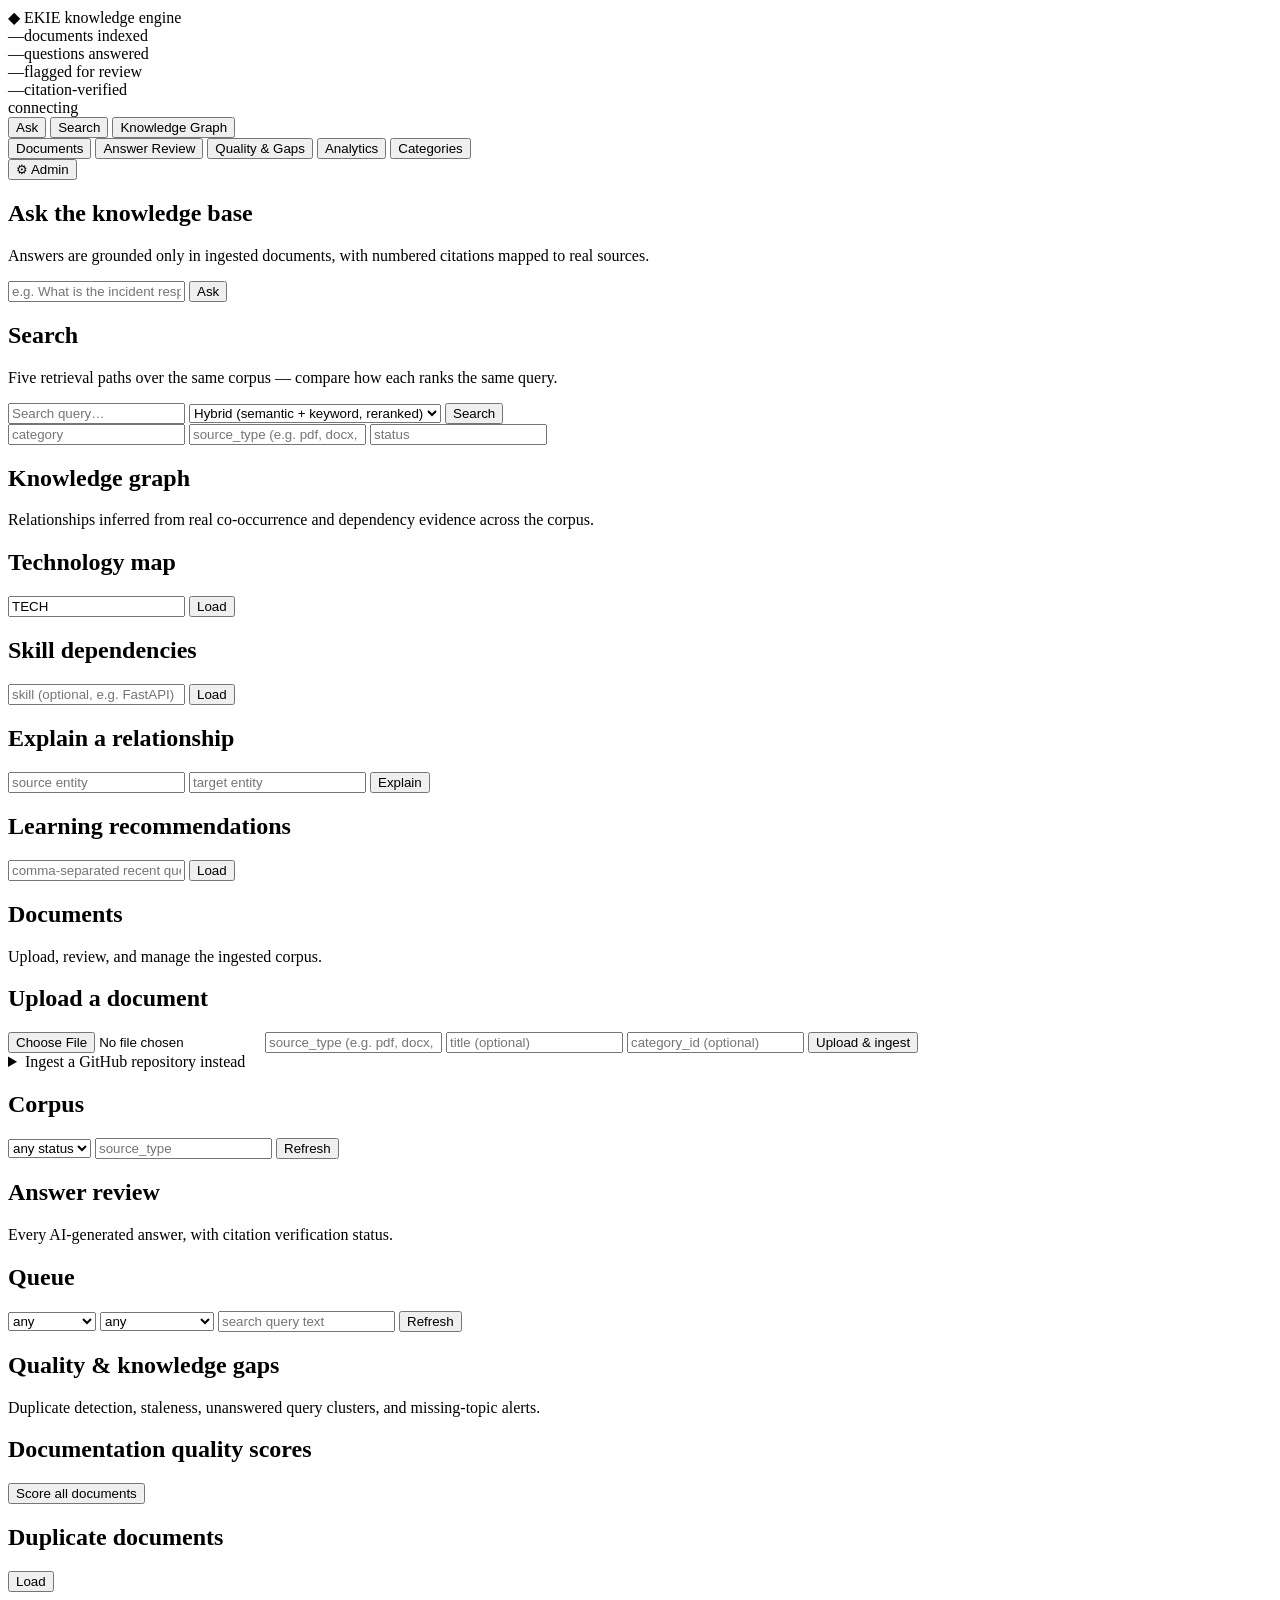
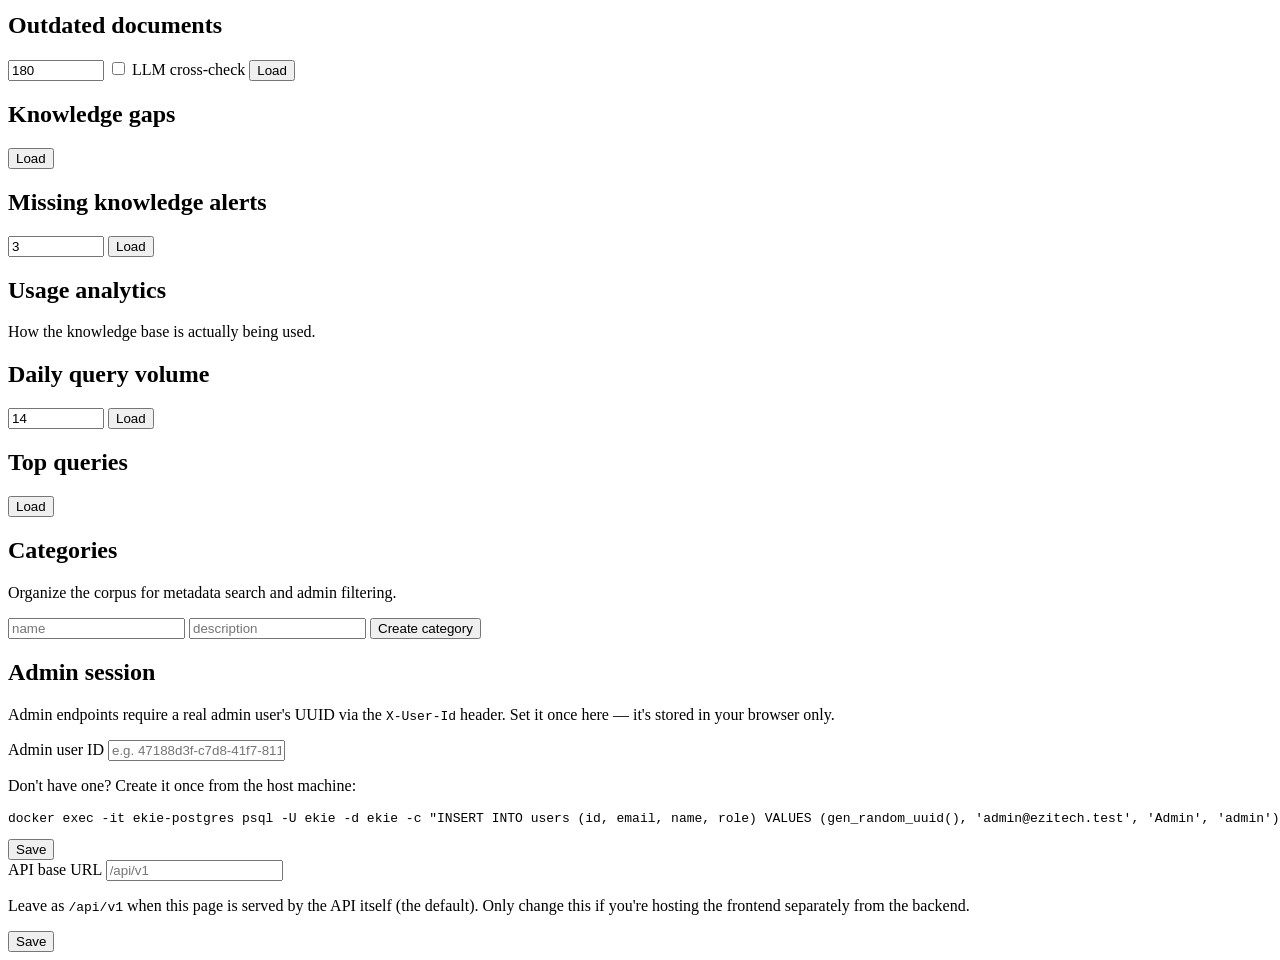
==== frontend/index.html @ c3d0c143 "feat: add frontend — single-page admin/search/ask UI, served by the API New frontend/ directory: pla" ====
<!doctype html>
<html lang="en">
<head>
<meta charset="utf-8">
<meta name="viewport" content="width=device-width, initial-scale=1">
<title>EKIE — Enterprise Knowledge Intelligence Engine</title>
<link rel="icon" href="data:,">
<link rel="preconnect" href="https://fonts.googleapis.com">
<link href="https://fonts.googleapis.com/css2?family=IBM+Plex+Mono:wght@400;500;600;700&family=IBM+Plex+Sans:wght@400;500;600&display=swap" rel="stylesheet">
<link rel="stylesheet" href="/app.css">
</head>
<body>

<div class="signal-bar" id="signalBar">
  <div class="signal-brand">
    <span class="signal-brand-mark">◆</span>
    <span>EKIE</span>
    <span class="signal-brand-sub">knowledge engine</span>
  </div>
  <div class="signal-readouts" id="signalReadouts">
    <div class="signal-item"><span class="signal-value" data-signal="docs">—</span><span class="signal-label">documents indexed</span></div>
    <div class="signal-item"><span class="signal-value" data-signal="queries">—</span><span class="signal-label">questions answered</span></div>
    <div class="signal-item"><span class="signal-value" data-signal="flagged">—</span><span class="signal-label">flagged for review</span></div>
    <div class="signal-item"><span class="signal-value" data-signal="verified">—</span><span class="signal-label">citation-verified</span></div>
  </div>
  <div class="signal-status" id="apiStatus"><span class="dot"></span><span class="status-text">connecting</span></div>
</div>

<nav class="tabnav" id="tabnav">
  <button class="tab active" data-tab="ask">Ask</button>
  <button class="tab" data-tab="search">Search</button>
  <button class="tab" data-tab="graph">Knowledge Graph</button>
  <div class="tab-divider"></div>
  <button class="tab" data-tab="documents">Documents</button>
  <button class="tab" data-tab="answers">Answer Review</button>
  <button class="tab" data-tab="quality">Quality &amp; Gaps</button>
  <button class="tab" data-tab="analytics">Analytics</button>
  <button class="tab" data-tab="categories">Categories</button>
  <div class="tab-divider"></div>
  <button class="tab tab-settings" data-tab="settings">⚙ Admin</button>
</nav>

<main id="app">

  <!-- ASK -->
  <section class="panel active" id="panel-ask">
    <div class="panel-head">
      <h1>Ask the knowledge base</h1>
      <p class="panel-sub">Answers are grounded only in ingested documents, with numbered citations mapped to real sources.</p>
    </div>
    <form id="askForm" class="ask-form">
      <input type="text" id="askInput" placeholder="e.g. What is the incident response procedure for a SEV-1?" autocomplete="off" required>
      <button type="submit" class="btn btn-primary">Ask</button>
    </form>
    <div id="askThread" class="ask-thread"></div>
  </section>

  <!-- SEARCH -->
  <section class="panel" id="panel-search">
    <div class="panel-head">
      <h1>Search</h1>
      <p class="panel-sub">Five retrieval paths over the same corpus — compare how each ranks the same query.</p>
    </div>
    <form id="searchForm" class="search-form">
      <input type="text" id="searchInput" placeholder="Search query…" autocomplete="off" required>
      <select id="searchMode">
        <option value="hybrid">Hybrid (semantic + keyword, reranked)</option>
        <option value="semantic">Semantic</option>
        <option value="keyword">Keyword (full-text)</option>
        <option value="metadata">Metadata filter</option>
        <option value="context-aware">Context-aware</option>
      </select>
      <button type="submit" class="btn btn-primary">Search</button>
    </form>
    <div id="metadataFilters" class="metadata-filters hidden">
      <input type="text" id="metaCategory" placeholder="category">
      <input type="text" id="metaSourceType" placeholder="source_type (e.g. pdf, docx, markdown)">
      <input type="text" id="metaStatus" placeholder="status">
    </div>
    <div id="searchMeta" class="search-meta"></div>
    <div id="searchResults" class="results-list"></div>
  </section>

  <!-- GRAPH -->
  <section class="panel" id="panel-graph">
    <div class="panel-head">
      <h1>Knowledge graph</h1>
      <p class="panel-sub">Relationships inferred from real co-occurrence and dependency evidence across the corpus.</p>
    </div>
    <div class="graph-grid">
      <div class="card">
        <h2>Technology map</h2>
        <div class="inline-controls">
          <input type="text" id="techLabelInput" value="TECH" placeholder="entity_label">
          <button class="btn btn-ghost" id="loadTechMap">Load</button>
        </div>
        <div id="techMapOut" class="graph-out"></div>
      </div>
      <div class="card">
        <h2>Skill dependencies</h2>
        <div class="inline-controls">
          <input type="text" id="skillInput" placeholder="skill (optional, e.g. FastAPI)">
          <button class="btn btn-ghost" id="loadSkills">Load</button>
        </div>
        <div id="skillsOut" class="graph-out"></div>
      </div>
      <div class="card">
        <h2>Explain a relationship</h2>
        <div class="inline-controls">
          <input type="text" id="relSource" placeholder="source entity">
          <input type="text" id="relTarget" placeholder="target entity">
          <button class="btn btn-ghost" id="loadExplain">Explain</button>
        </div>
        <div id="explainOut" class="graph-out"></div>
      </div>
      <div class="card">
        <h2>Learning recommendations</h2>
        <div class="inline-controls">
          <input type="text" id="learnHistory" placeholder="comma-separated recent queries">
          <button class="btn btn-ghost" id="loadLearning">Load</button>
        </div>
        <div id="learningOut" class="graph-out"></div>
      </div>
    </div>
  </section>

  <!-- DOCUMENTS (admin) -->
  <section class="panel" id="panel-documents">
    <div class="panel-head">
      <h1>Documents</h1>
      <p class="panel-sub">Upload, review, and manage the ingested corpus.</p>
    </div>

    <div class="card">
      <h2>Upload a document</h2>
      <form id="uploadForm" class="upload-form">
        <input type="file" id="uploadFile" required>
        <input type="text" id="uploadSourceType" placeholder="source_type (e.g. pdf, docx, markdown, code…)" required>
        <input type="text" id="uploadTitle" placeholder="title (optional)">
        <input type="text" id="uploadCategoryId" placeholder="category_id (optional)">
        <button type="submit" class="btn btn-primary">Upload &amp; ingest</button>
      </form>
      <div id="uploadResult" class="inline-result"></div>
      <details class="github-ingest">
        <summary>Ingest a GitHub repository instead</summary>
        <form id="githubForm" class="upload-form">
          <input type="text" id="ghUrl" placeholder="https://github.com/owner/repo" required>
          <input type="text" id="ghToken" placeholder="access token (private repos only)">
          <button type="submit" class="btn btn-ghost">Ingest repo</button>
        </form>
        <div id="githubResult" class="inline-result"></div>
      </details>
    </div>

    <div class="card">
      <div class="card-head-row">
        <h2>Corpus</h2>
        <div class="inline-controls">
          <select id="docStatusFilter">
            <option value="">any status</option>
            <option value="pending">pending</option>
            <option value="approved">approved</option>
            <option value="rejected">rejected</option>
            <option value="stale">stale</option>
          </select>
          <input type="text" id="docSourceTypeFilter" placeholder="source_type">
          <button class="btn btn-ghost" id="reloadDocs">Refresh</button>
        </div>
      </div>
      <div id="docsTable" class="data-table"></div>
    </div>

    <div id="docDetail" class="drawer hidden"></div>
  </section>

  <!-- ANSWERS (admin) -->
  <section class="panel" id="panel-answers">
    <div class="panel-head">
      <h1>Answer review</h1>
      <p class="panel-sub">Every AI-generated answer, with citation verification status.</p>
    </div>
    <div class="card">
      <div class="card-head-row">
        <h2>Queue</h2>
        <div class="inline-controls">
          <select id="ansFlaggedFilter">
            <option value="">any</option>
            <option value="true">flagged</option>
            <option value="false">not flagged</option>
          </select>
          <select id="ansReviewedFilter">
            <option value="">any</option>
            <option value="false">awaiting review</option>
            <option value="true">reviewed</option>
          </select>
          <input type="text" id="ansSearchFilter" placeholder="search query text">
          <button class="btn btn-ghost" id="reloadAnswers">Refresh</button>
        </div>
      </div>
      <div id="answersTable" class="data-table"></div>
    </div>
    <div id="ansDetail" class="drawer hidden"></div>
  </section>

  <!-- QUALITY -->
  <section class="panel" id="panel-quality">
    <div class="panel-head">
      <h1>Quality &amp; knowledge gaps</h1>
      <p class="panel-sub">Duplicate detection, staleness, unanswered query clusters, and missing-topic alerts.</p>
    </div>
    <div class="quality-grid">
      <div class="card">
        <div class="card-head-row"><h2>Documentation quality scores</h2>
          <button class="btn btn-ghost" id="runScoreAll">Score all documents</button>
        </div>
        <div id="scoresOut" class="data-table"></div>
      </div>
      <div class="card">
        <div class="card-head-row"><h2>Duplicate documents</h2>
          <button class="btn btn-ghost" id="loadDuplicates">Load</button>
        </div>
        <div id="duplicatesOut" class="data-table"></div>
      </div>
      <div class="card">
        <div class="card-head-row"><h2>Outdated documents</h2>
          <div class="inline-controls">
            <input type="number" id="staleDays" value="180" style="width:5.5rem">
            <label class="checkbox-label"><input type="checkbox" id="llmCrossCheck"> LLM cross-check</label>
            <button class="btn btn-ghost" id="loadOutdated">Load</button>
          </div>
        </div>
        <div id="outdatedOut" class="data-table"></div>
      </div>
      <div class="card">
        <div class="card-head-row"><h2>Knowledge gaps</h2>
          <button class="btn btn-ghost" id="loadGaps">Load</button>
        </div>
        <div id="gapsOut" class="data-table"></div>
      </div>
      <div class="card span-2">
        <div class="card-head-row"><h2>Missing knowledge alerts</h2>
          <div class="inline-controls">
            <input type="number" id="minMentions" value="3" style="width:5.5rem">
            <button class="btn btn-ghost" id="loadMissing">Load</button>
          </div>
        </div>
        <div id="missingOut" class="data-table"></div>
      </div>
    </div>
  </section>

  <!-- ANALYTICS -->
  <section class="panel" id="panel-analytics">
    <div class="panel-head">
      <h1>Usage analytics</h1>
      <p class="panel-sub">How the knowledge base is actually being used.</p>
    </div>
    <div class="card">
      <div id="analyticsSummary" class="stat-grid"></div>
    </div>
    <div class="card">
      <div class="card-head-row"><h2>Daily query volume</h2>
        <div class="inline-controls">
          <input type="number" id="daysInput" value="14" style="width:5.5rem">
          <button class="btn btn-ghost" id="loadTimeseries">Load</button>
        </div>
      </div>
      <div id="timeseriesChart" class="chart"></div>
    </div>
    <div class="card">
      <div class="card-head-row"><h2>Top queries</h2>
        <button class="btn btn-ghost" id="loadTopQueries">Load</button>
      </div>
      <div id="topQueriesOut" class="data-table"></div>
    </div>
  </section>

  <!-- CATEGORIES -->
  <section class="panel" id="panel-categories">
    <div class="panel-head">
      <h1>Categories</h1>
      <p class="panel-sub">Organize the corpus for metadata search and admin filtering.</p>
    </div>
    <div class="card">
      <form id="categoryForm" class="upload-form">
        <input type="text" id="catName" placeholder="name" required>
        <input type="text" id="catDesc" placeholder="description">
        <button type="submit" class="btn btn-primary">Create category</button>
      </form>
    </div>
    <div class="card">
      <div id="categoriesOut" class="data-table"></div>
    </div>
  </section>

  <!-- SETTINGS -->
  <section class="panel" id="panel-settings">
    <div class="panel-head">
      <h1>Admin session</h1>
      <p class="panel-sub">Admin endpoints require a real admin user's UUID via the <code>X-User-Id</code> header. Set it once here — it's stored in your browser only.</p>
    </div>
    <div class="card settings-card">
      <label for="adminIdInput">Admin user ID</label>
      <input type="text" id="adminIdInput" placeholder="e.g. 47188d3f-c7d8-41f7-8116-7f97ed0245f3">
      <p class="hint">Don't have one? Create it once from the host machine:</p>
      <pre class="code-block">docker exec -it ekie-postgres psql -U ekie -d ekie -c "INSERT INTO users (id, email, name, role) VALUES (gen_random_uuid(), 'admin@ezitech.test', 'Admin', 'admin') RETURNING id;"</pre>
      <button class="btn btn-primary" id="saveAdminId">Save</button>
      <div id="settingsSaved" class="inline-result"></div>
    </div>
    <div class="card settings-card">
      <label for="apiBaseInput">API base URL</label>
      <input type="text" id="apiBaseInput" placeholder="/api/v1">
      <p class="hint">Leave as <code>/api/v1</code> when this page is served by the API itself (the default). Only change this if you're hosting the frontend separately from the backend.</p>
      <button class="btn btn-ghost" id="saveApiBase">Save</button>
    </div>
  </section>

</main>

<div id="toast" class="toast"></div>

<script src="/api.js"></script>
<script src="/app.js"></script>
</body>
</html>
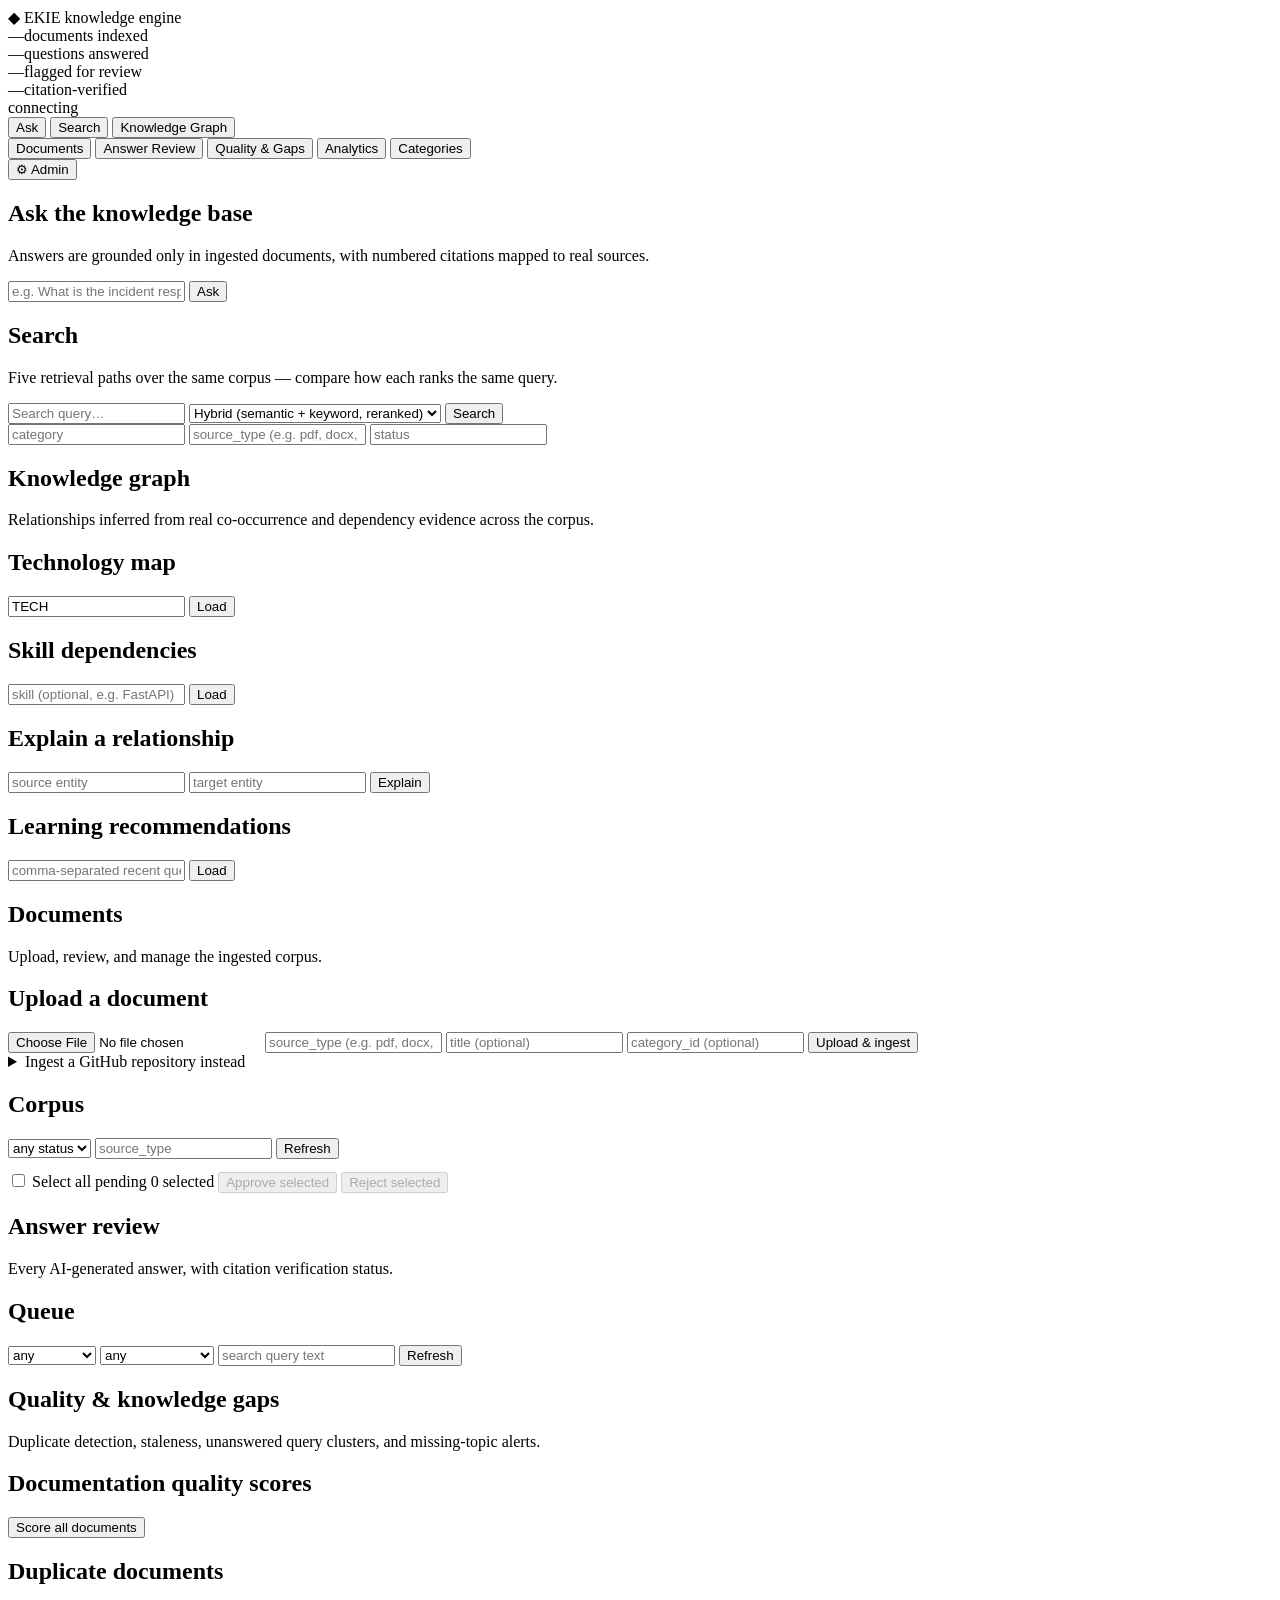
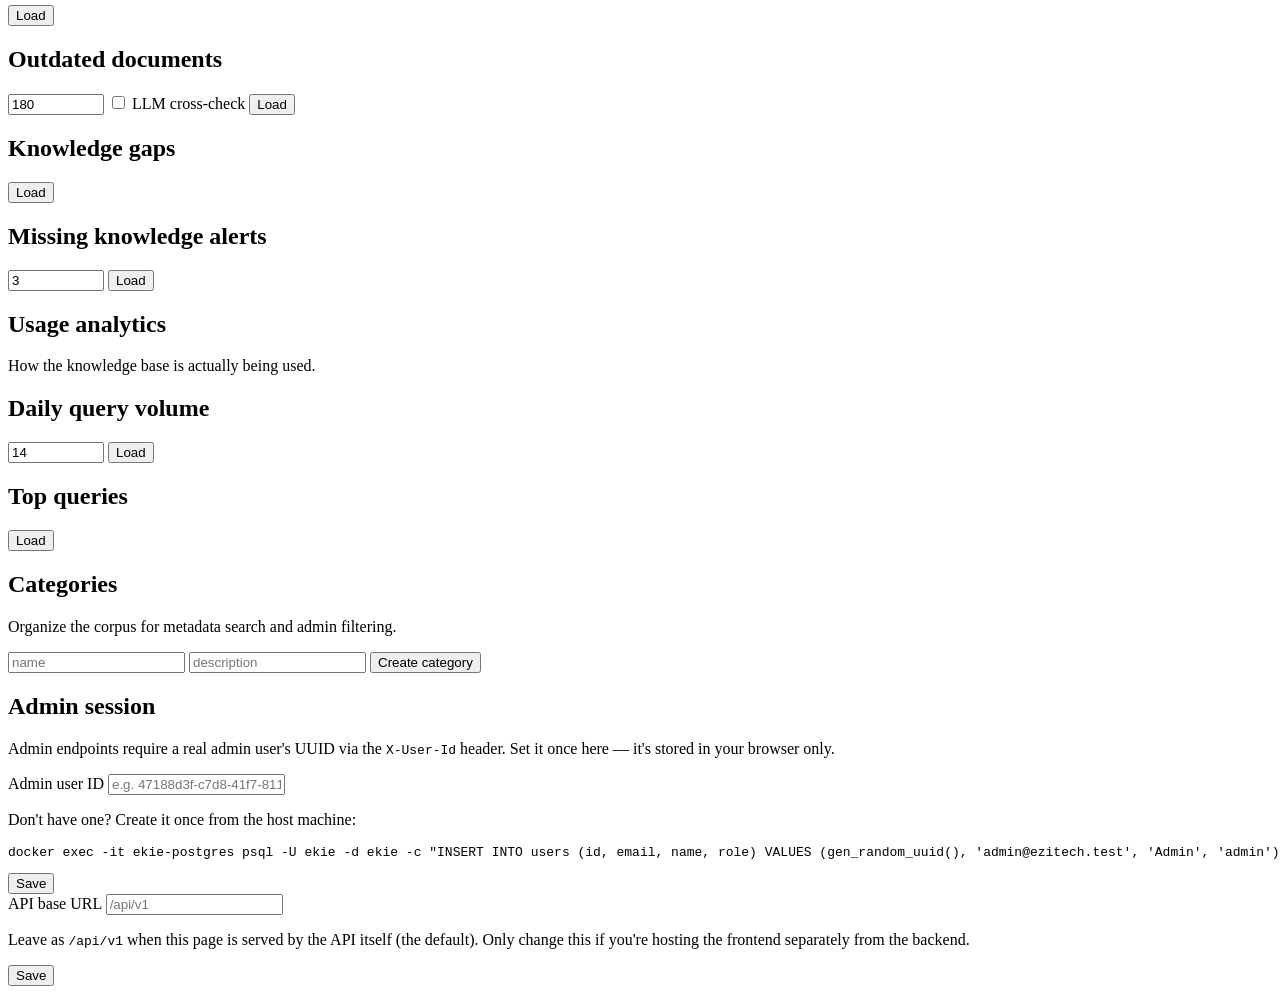
==== commit d1533cee: "Checks and docs" ====
--- a/frontend/index.html
+++ b/frontend/index.html
@@ -167,6 +167,12 @@
           <button class="btn btn-ghost" id="reloadDocs">Refresh</button>
         </div>
       </div>
+      <div class="inline-controls" id="bulkActionsBar" style="margin: 0.75rem 0;">
+        <label class="checkbox-label"><input type="checkbox" id="selectAllPending"> Select all pending</label>
+        <span id="bulkSelectedCount" class="hint" style="margin: 0;">0 selected</span>
+        <button class="btn btn-sm" id="bulkApproveBtn" disabled>Approve selected</button>
+        <button class="btn btn-sm btn-danger" id="bulkRejectBtn" disabled>Reject selected</button>
+      </div>
       <div id="docsTable" class="data-table"></div>
     </div>
 
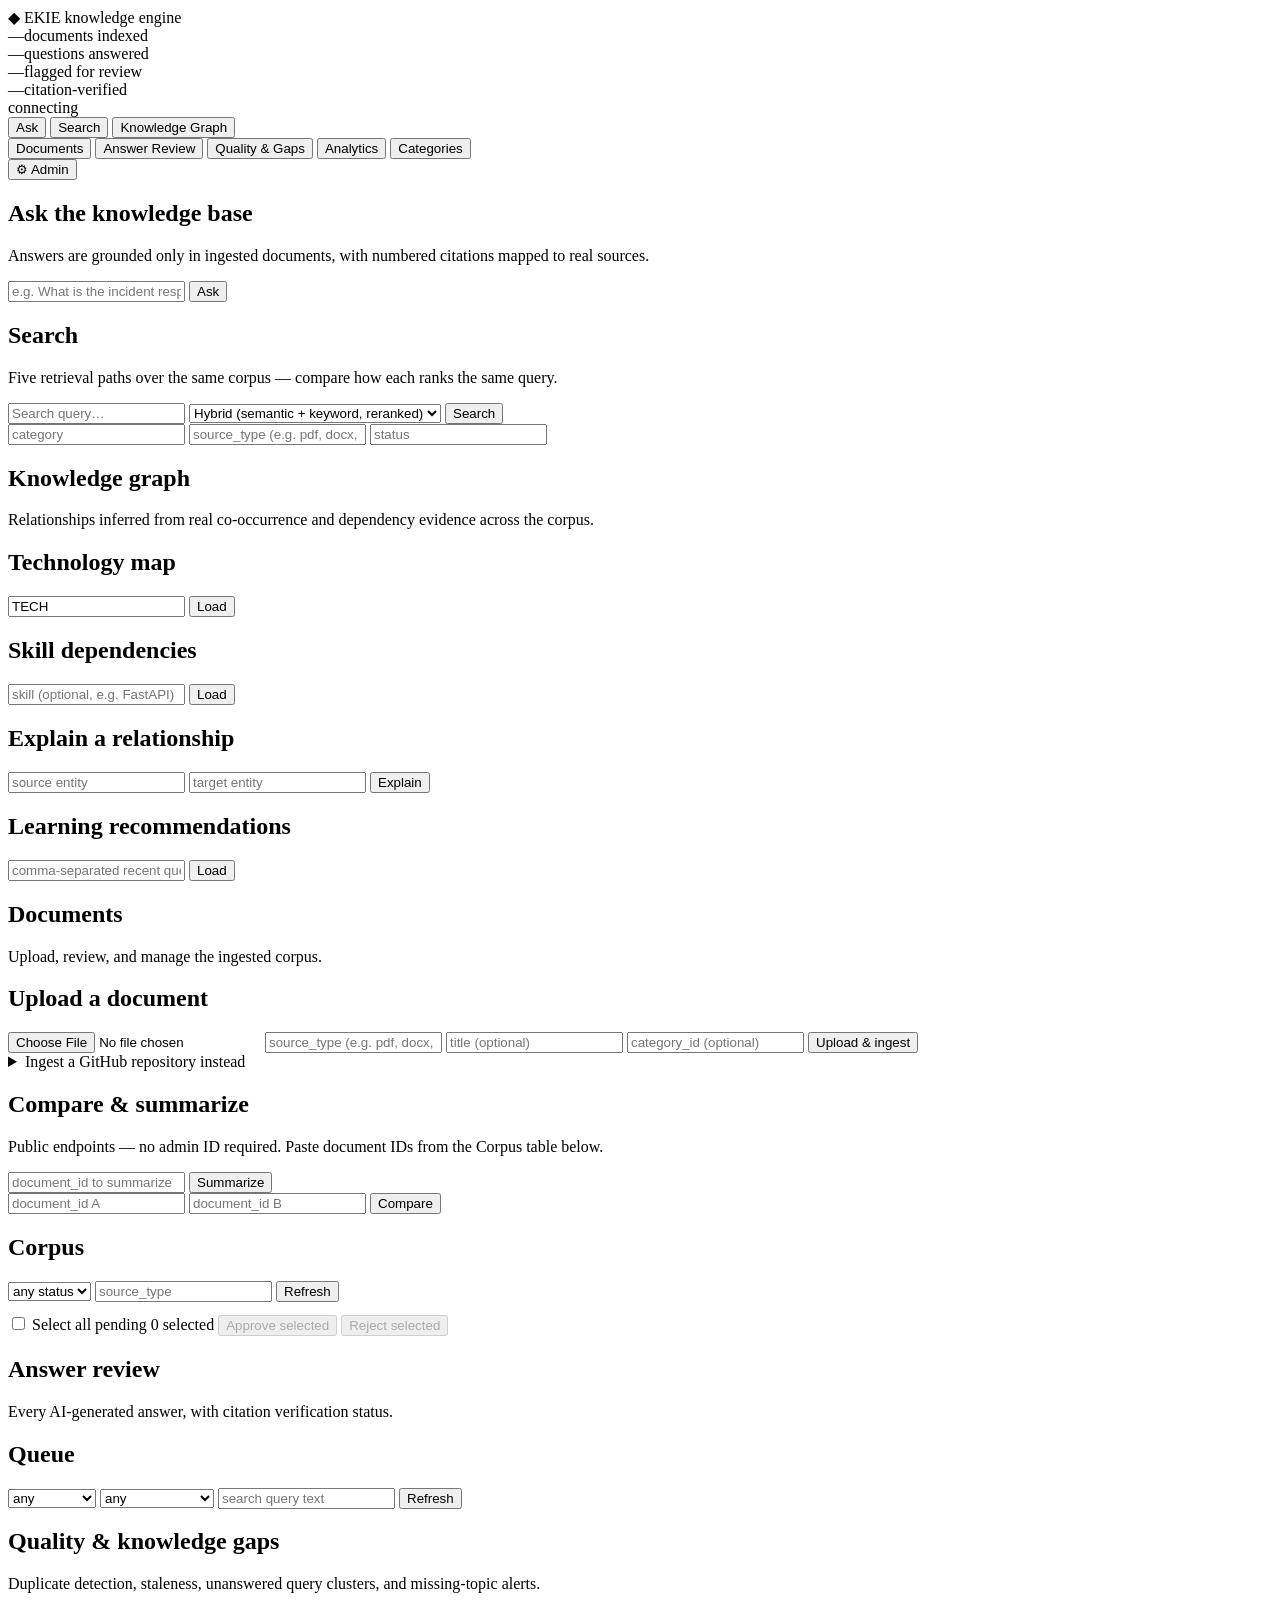
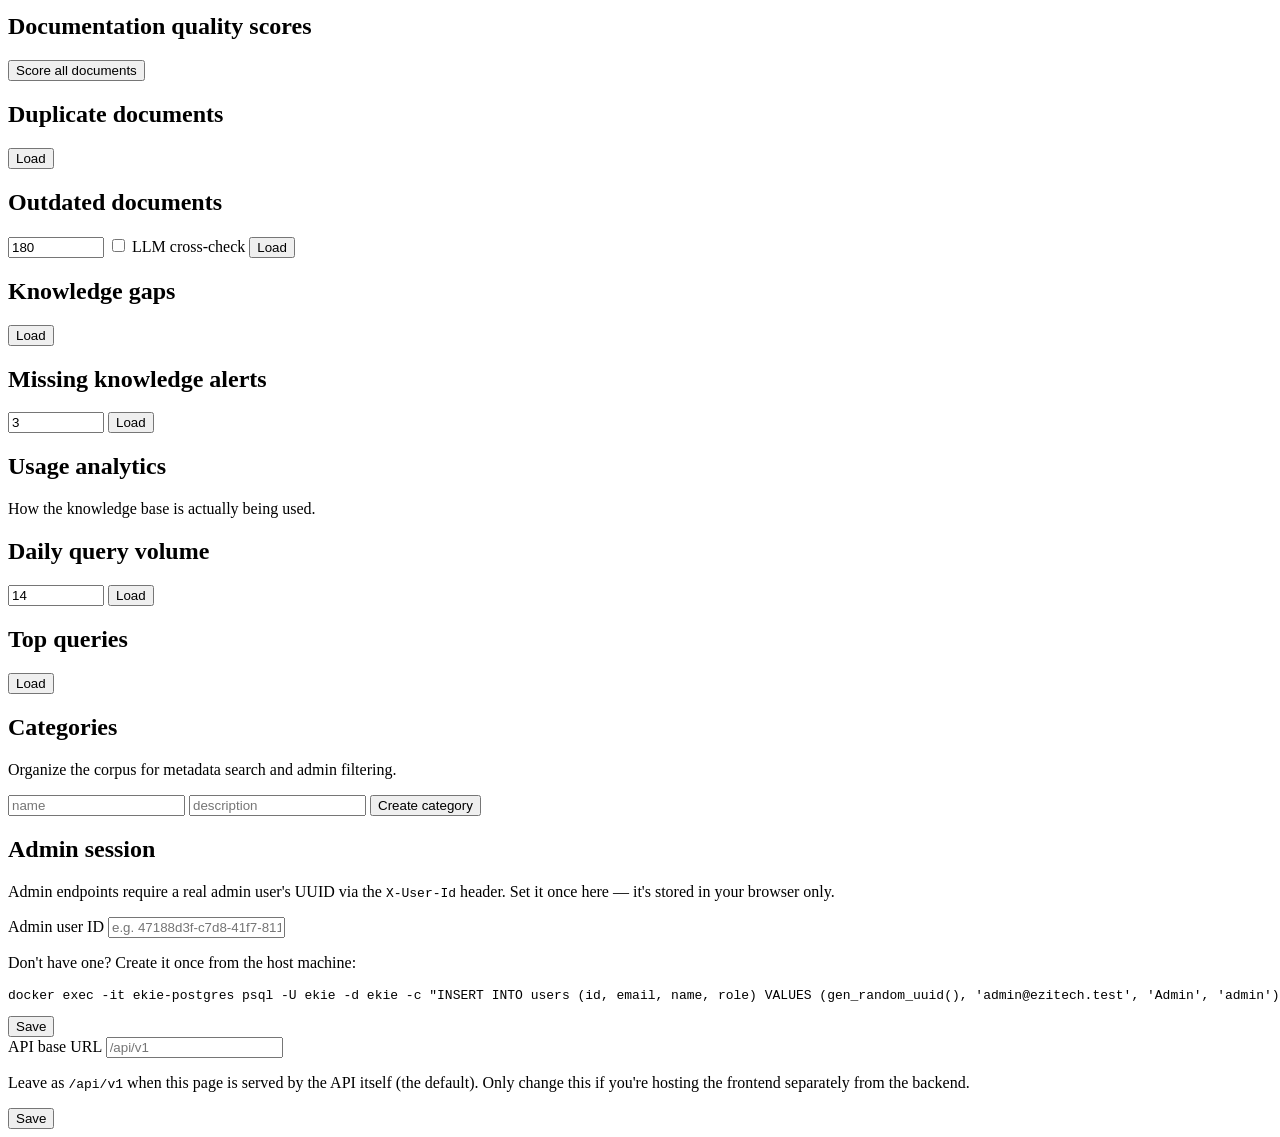
==== commit a10483ab: "Remaining Fixes" ====
--- a/frontend/index.html
+++ b/frontend/index.html
@@ -153,6 +153,22 @@
     </div>
 
     <div class="card">
+      <h2>Compare &amp; summarize</h2>
+      <p class="panel-sub">Public endpoints — no admin ID required. Paste document IDs from the Corpus table below.</p>
+      <form id="summaryForm" class="upload-form">
+        <input type="text" id="summaryDocId" placeholder="document_id to summarize" required>
+        <button type="submit" class="btn btn-ghost">Summarize</button>
+      </form>
+      <div id="summaryResult" class="inline-result"></div>
+      <form id="compareForm" class="upload-form">
+        <input type="text" id="compareDocIdA" placeholder="document_id A" required>
+        <input type="text" id="compareDocIdB" placeholder="document_id B" required>
+        <button type="submit" class="btn btn-ghost">Compare</button>
+      </form>
+      <div id="compareResult" class="inline-result"></div>
+    </div>
+
+    <div class="card">
       <div class="card-head-row">
         <h2>Corpus</h2>
         <div class="inline-controls">
